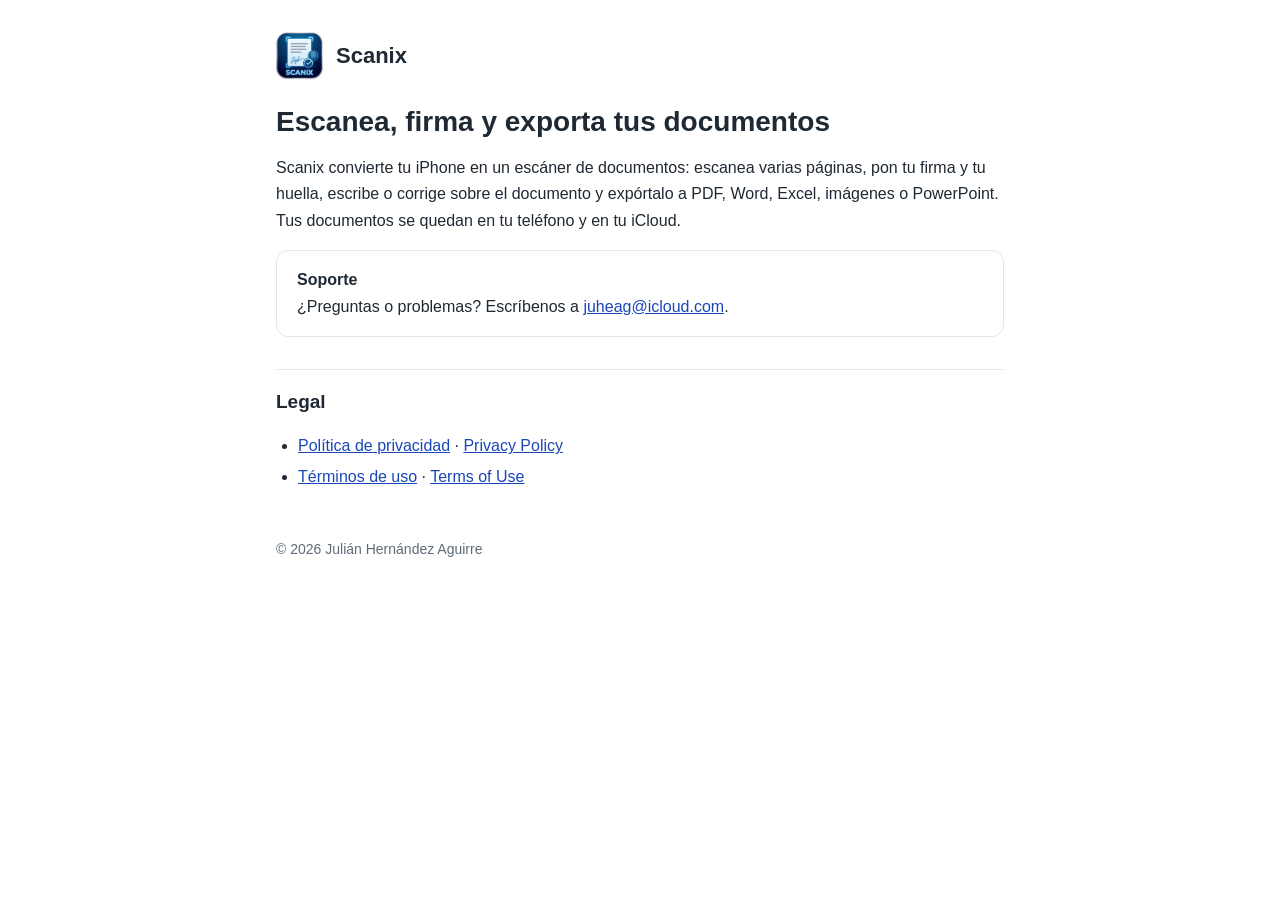
==== index.html @ 7e567106 "Add files via upload" ====
<!DOCTYPE html>
<html lang="es">
<head>
<meta charset="utf-8">
<meta name="viewport" content="width=device-width, initial-scale=1">
<title>Scanix</title>
<meta name="description" content="Escanea, firma, pon tu huella, edita y exporta documentos desde tu iPhone.">
<link rel="icon" href="icon.png">
<link rel="stylesheet" href="style.css">
</head>
<body>
<main>
<header><img src="icon.png" alt=""><a href="index.html">Scanix</a></header>

<h1>Escanea, firma y exporta tus documentos</h1>
<p>Scanix convierte tu iPhone en un escáner de documentos: escanea varias páginas, pon tu firma y tu huella, escribe o corrige sobre el documento y expórtalo a PDF, Word, Excel, imágenes o PowerPoint. Tus documentos se quedan en tu teléfono y en tu iCloud.</p>

<div class="card">
  <strong>Soporte</strong><br>
  ¿Preguntas o problemas? Escríbenos a <a href="mailto:juheag@icloud.com">juheag@icloud.com</a>.
</div>

<h2>Legal</h2>
<ul>
  <li><a href="privacidad.html">Política de privacidad</a> · <a href="privacy.html">Privacy Policy</a></li>
  <li><a href="terminos.html">Términos de uso</a> · <a href="terms.html">Terms of Use</a></li>
</ul>

<footer>© 2026 Julián Hernández Aguirre</footer>
</main>
</body>
</html>
---- style.css ----
:root {
  --bg: #ffffff;
  --text: #1f2933;
  --muted: #5f6b7a;
  --accent: #1a47b8;
  --line: #e3e8ef;
}
@media (prefers-color-scheme: dark) {
  :root { --bg: #111418; --text: #e6e9ee; --muted: #a0aab6; --accent: #7aa2ff; --line: #2a3038; }
}
* { box-sizing: border-box; }
body {
  margin: 0;
  background: var(--bg);
  color: var(--text);
  font: 16px/1.65 -apple-system, BlinkMacSystemFont, "Segoe UI", Roboto, Helvetica, Arial, sans-serif;
}
main { max-width: 760px; margin: 0 auto; padding: 32px 16px 64px; }
header { display: flex; align-items: center; gap: 12px; margin-bottom: 8px; }
header img { width: 48px; height: 48px; border-radius: 11px; }
header a { color: inherit; text-decoration: none; font-weight: 700; font-size: 22px; }
nav { font-size: 14px; color: var(--muted); margin-bottom: 24px; }
nav a { color: var(--accent); }
h1 { font-size: 28px; line-height: 1.25; margin: 24px 0 4px; }
h2 { font-size: 19px; margin: 32px 0 8px; padding-top: 16px; border-top: 1px solid var(--line); }
.updated { color: var(--muted); font-size: 14px; margin: 0 0 24px; }
a { color: var(--accent); }
ul { padding-left: 22px; }
li { margin: 4px 0; }
.card { border: 1px solid var(--line); border-radius: 12px; padding: 16px 20px; margin: 12px 0; }
footer { margin-top: 48px; color: var(--muted); font-size: 14px; }
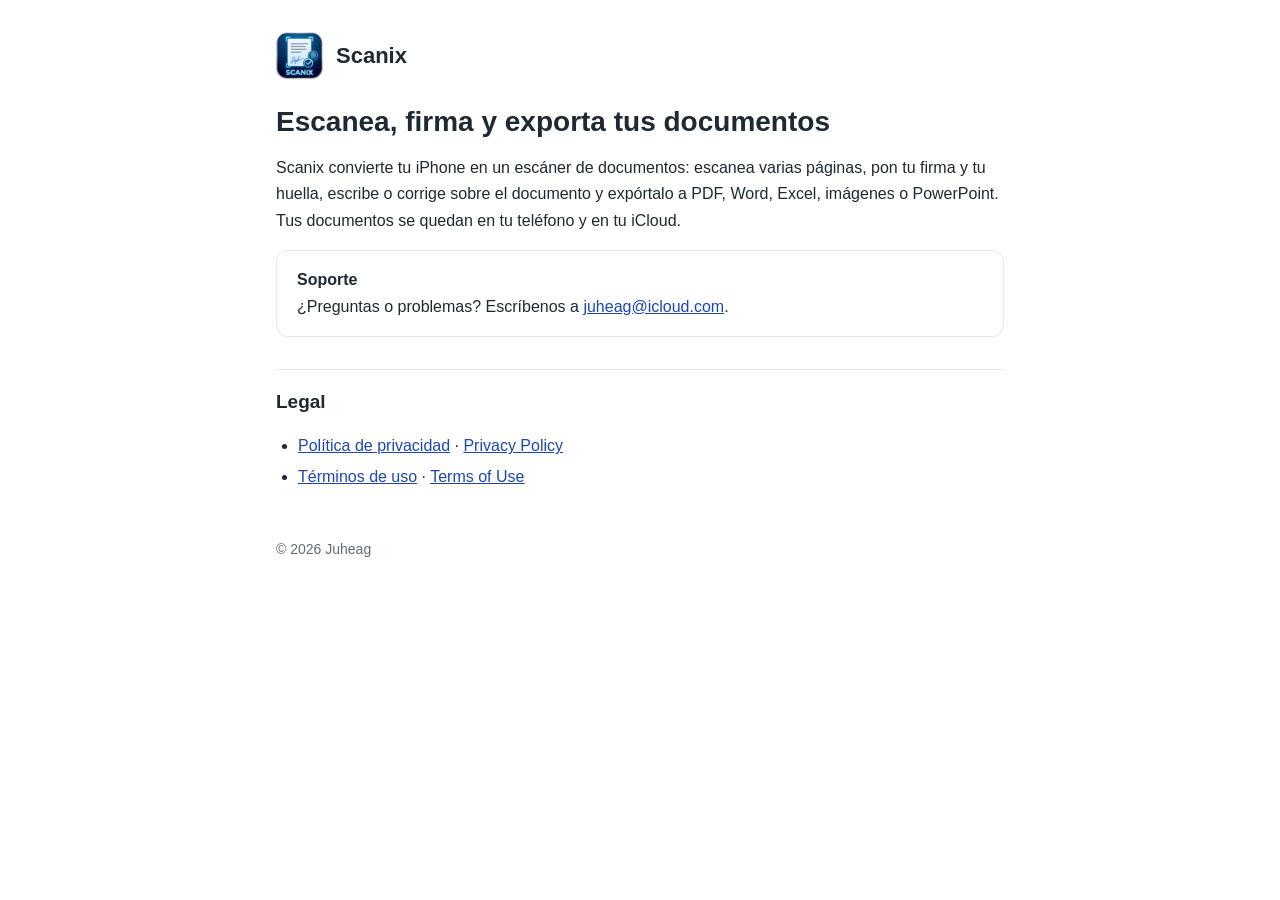
==== commit a36f9077: "Update footer copyright name" ====
--- a/index.html
+++ b/index.html
@@ -26,7 +26,7 @@
   <li><a href="terminos.html">Términos de uso</a> · <a href="terms.html">Terms of Use</a></li>
 </ul>
 
-<footer>© 2026 Julián Hernández Aguirre</footer>
+<footer>© 2026 Juheag </footer>
 </main>
 </body>
 </html>
